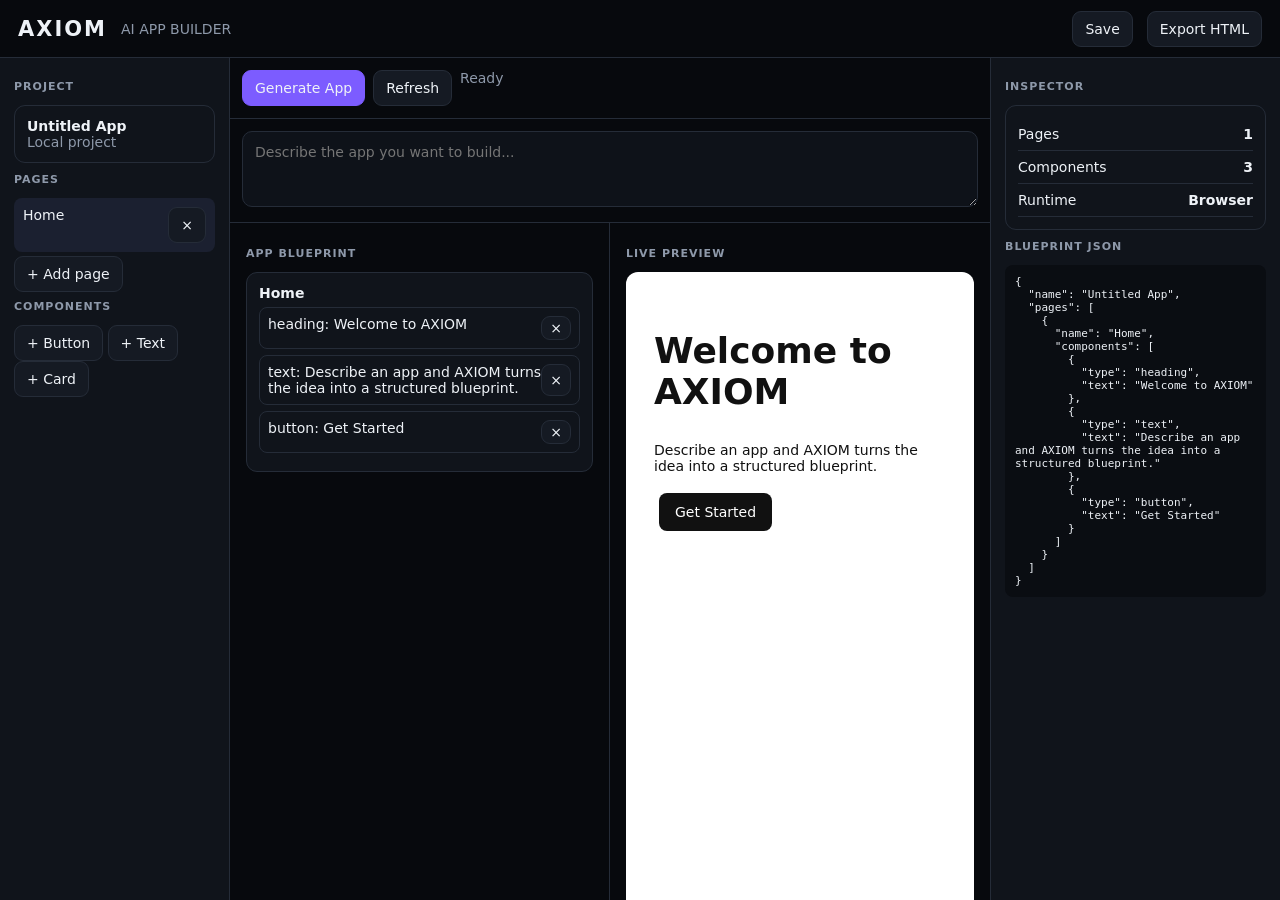
==== index.html @ da2b3033 "AXIOM: add browser builder MVP" ====
<!doctype html>
<html lang="en"><head><meta charset="utf-8"><meta name="viewport" content="width=device-width,initial-scale=1"><title>AXIOM — AI App Builder</title>
<style>
:root{--bg:#07090d;--p:#10141b;--p2:#151a23;--line:#252c38;--text:#eef2f7;--muted:#8e99aa;--a:#7c5cff}
*{box-sizing:border-box}body{margin:0;background:var(--bg);color:var(--text);font:14px system-ui,Arial;height:100vh;overflow:hidden}button,textarea{font:inherit}button{cursor:pointer;border:1px solid var(--line);background:var(--p2);color:var(--text);border-radius:9px;padding:9px 12px}button.primary{background:var(--a);border-color:var(--a)}header{height:58px;border-bottom:1px solid var(--line);display:flex;align-items:center;padding:0 18px;gap:14px}.logo{font-size:21px;font-weight:800;letter-spacing:2px}.muted{color:var(--muted)}.spacer{flex:1}.layout{display:grid;grid-template-columns:230px 1fr 290px;height:calc(100vh - 58px)}aside,.right{background:var(--p);padding:14px;overflow:auto;border-right:1px solid var(--line)}.right{border:0;border-left:1px solid var(--line)}h3{font-size:11px;text-transform:uppercase;letter-spacing:1px;color:var(--muted);margin:8px 0 12px}.card{background:var(--p);border:1px solid var(--line);border-radius:11px;padding:12px;margin-bottom:10px}.page{padding:9px;border-radius:8px;margin:4px 0;display:flex;justify-content:space-between}.page.active{background:#1b2030}.main{display:flex;flex-direction:column;min-width:0}.toolbar,.prompt{padding:12px;border-bottom:1px solid var(--line);display:flex;gap:8px}.prompt{display:block}.prompt textarea{width:100%;min-height:76px;background:#0e1219;border:1px solid var(--line);border-radius:10px;color:var(--text);padding:12px;resize:vertical}.workspace{display:grid;grid-template-columns:1fr 1fr;flex:1;min-height:0}.blueprint,.preview{overflow:auto;padding:16px}.blueprint{border-right:1px solid var(--line)}.component{padding:8px;border:1px solid var(--line);border-radius:8px;margin:6px 0;display:flex;justify-content:space-between}.component button{padding:3px 8px}.preview-frame{background:white;color:#111;min-height:100%;border-radius:12px;padding:28px}.preview-frame h1{font-size:36px}.pbtn{display:inline-block;background:#111;color:#fff;padding:11px 16px;border-radius:8px;margin:5px}.stat{display:flex;justify-content:space-between;padding:8px 0;border-bottom:1px solid var(--line)}pre{white-space:pre-wrap;word-break:break-word;font-size:11px;background:#0a0d12;padding:10px;border-radius:8px}@media(max-width:900px){.layout{grid-template-columns:180px 1fr}.right{display:none}.workspace{grid-template-columns:1fr}.blueprint{display:none}}
</style></head>
<body>
<header><div class="logo">AXIOM</div><span class="muted">AI APP BUILDER</span><span class="spacer"></span><button onclick="save()">Save</button><button onclick="exportApp()">Export HTML</button></header>
<div class="layout">
<aside><h3>Project</h3><div class="card"><b id="name">Untitled App</b><div class="muted">Local project</div></div><h3>Pages</h3><div id="pages"></div><button onclick="addPage()">+ Add page</button><h3>Components</h3><button onclick="addComp('button')">+ Button</button> <button onclick="addComp('text')">+ Text</button> <button onclick="addComp('card')">+ Card</button></aside>
<main class="main"><div class="toolbar"><button class="primary" onclick="generate()">Generate App</button><button onclick="render()">Refresh</button><span class="muted" id="status">Ready</span></div><div class="prompt"><textarea id="prompt" placeholder="Describe the app you want to build..."></textarea></div><div class="workspace"><section class="blueprint"><h3>App Blueprint</h3><div id="bp"></div></section><section class="preview"><h3>Live Preview</h3><div id="preview" class="preview-frame"></div></section></div></main>
<section class="right"><h3>Inspector</h3><div class="card"><div class="stat"><span>Pages</span><b id="pc">0</b></div><div class="stat"><span>Components</span><b id="cc">0</b></div><div class="stat"><span>Runtime</span><b>Browser</b></div></div><h3>Blueprint JSON</h3><pre id="json"></pre></section>
</div>
<script>
const KEY="axiom-project";let app={name:"Untitled App",pages:[{name:"Home",components:[{type:"heading",text:"Welcome to AXIOM"},{type:"text",text:"Describe an app and AXIOM turns the idea into a structured blueprint."},{type:"button",text:"Get Started"}]}]};
const esc=s=>String(s).replace(/[&<>"']/g,c=>({"&":"&amp;","<":"&lt;",">":"&gt;",'"':"&quot;","'":"&#39;"}[c]));
function update(){name.textContent=app.name;pc.textContent=app.pages.length;cc.textContent=app.pages.reduce((n,p)=>n+p.components.length,0);pages.innerHTML=app.pages.map((p,i)=>`<div class="page ${i?"":"active"}"><span>${esc(p.name)}</span><button onclick="delPage(${i})">×</button></div>`).join("");bp.innerHTML=app.pages.map((p,i)=>`<div class="card"><b>${esc(p.name)}</b>${p.components.map((c,j)=>`<div class="component"><span>${esc(c.type)}: ${esc(c.text||"")}</span><button onclick="delComp(${i},${j})">×</button></div>`).join("")}</div>`).join("");json.textContent=JSON.stringify(app,null,2);render()}
function generate(){let q=prompt.value.trim();if(!q)return;let l=q.toLowerCase();let n=q.replace(/^(make|build|create)\s+/i,"").split(/ with | that | for /i)[0].trim()||"AXIOM App";app.name=n.charAt(0).toUpperCase()+n.slice(1);let c=[{type:"heading",text:app.name},{type:"text",text:"Built with AXIOM."}];if(/task|todo|planner|checklist/.test(l))c.push({type:"card",text:"My Tasks"},{type:"button",text:"Add Task"});if(/study|school|learn|quiz/.test(l))c.push({type:"card",text:"Today's Learning"},{type:"button",text:"Start Lesson"});if(/shop|store|product/.test(l))c.push({type:"card",text:"Featured Products"},{type:"button",text:"Browse Products"});if(/dashboard|analytics|stats|progress/.test(l))c.push({type:"card",text:"Progress 72%"},{type:"card",text:"Activity"});if(c.length===2)c.push({type:"button",text:"Start Building"});app.pages=[{name:"Home",components:c}];if(/settings|profile/.test(l))app.pages.push({name:"Settings",components:[{type:"heading",text:"Settings"},{type:"button",text:"Save Changes"}]});if(/about/.test(l))app.pages.push({name:"About",components:[{type:"heading",text:"About"},{type:"text",text:"Built with AXIOM."}]});status.textContent="Blueprint generated";update()}
function addPage(){app.pages.push({name:"New Page",components:[{type:"heading",text:"New Page"}]});update()}function delPage(i){if(app.pages.length>1)app.pages.splice(i,1);update()}function addComp(type){app.pages[0].components.push({type,text:type==="button"?"New Button":type==="card"?"New Card":"New Text"});update()}function delComp(i,j){app.pages[i].components.splice(j,1);update()}
function render(){let p=app.pages[0];preview.innerHTML=p.components.map(c=>c.type==="heading"?`<h1>${esc(c.text)}</h1>`:c.type==="button"?`<span class="pbtn">${esc(c.text)}</span>`:c.type==="card"?`<div class="card"><b>${esc(c.text)}</b><div class="muted">AXIOM component</div></div>`:`<p>${esc(c.text)}</p>`).join("")}
function save(){localStorage.setItem(KEY,JSON.stringify(app));status.textContent="Saved locally"}function load(){try{let x=JSON.parse(localStorage.getItem(KEY));if(x)app=x}catch(e){}update()}function exportApp(){let h="<!doctype html><html><head><meta charset=utf-8><title>"+esc(app.name)+"</title><style>body{font:16px system-ui;max-width:900px;margin:40px auto;padding:20px}.pbtn{display:inline-block;background:#111;color:white;padding:12px 18px;border-radius:8px}.card{padding:18px;border:1px solid #ddd;border-radius:12px;margin:10px 0}</style></head><body>"+preview.innerHTML+"</body></html>";let a=document.createElement("a");a.href=URL.createObjectURL(new Blob([h],{type:"text/html"}));a.download="axiom-app.html";a.click()}load();
</script></body></html>
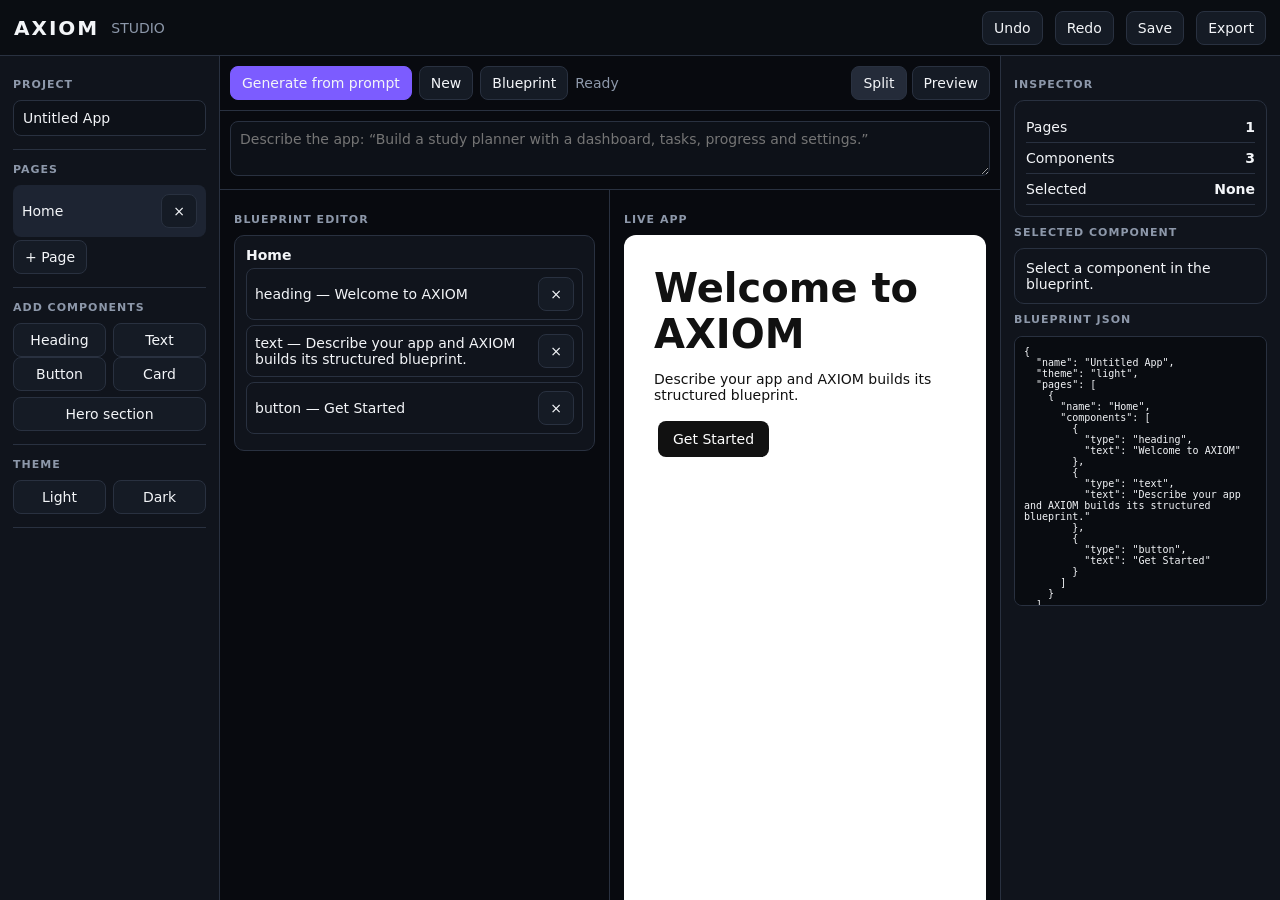
==== commit 104a0d95: "AXIOM: upgrade studio MVP" ====
--- a/index.html
+++ b/index.html
@@ -1,22 +1,52 @@
 <!doctype html>
-<html lang="en"><head><meta charset="utf-8"><meta name="viewport" content="width=device-width,initial-scale=1"><title>AXIOM — AI App Builder</title>
+<html lang="en"><head><meta charset="utf-8"><meta name="viewport" content="width=device-width,initial-scale=1"><title>AXIOM Studio</title>
 <style>
-:root{--bg:#07090d;--p:#10141b;--p2:#151a23;--line:#252c38;--text:#eef2f7;--muted:#8e99aa;--a:#7c5cff}
-*{box-sizing:border-box}body{margin:0;background:var(--bg);color:var(--text);font:14px system-ui,Arial;height:100vh;overflow:hidden}button,textarea{font:inherit}button{cursor:pointer;border:1px solid var(--line);background:var(--p2);color:var(--text);border-radius:9px;padding:9px 12px}button.primary{background:var(--a);border-color:var(--a)}header{height:58px;border-bottom:1px solid var(--line);display:flex;align-items:center;padding:0 18px;gap:14px}.logo{font-size:21px;font-weight:800;letter-spacing:2px}.muted{color:var(--muted)}.spacer{flex:1}.layout{display:grid;grid-template-columns:230px 1fr 290px;height:calc(100vh - 58px)}aside,.right{background:var(--p);padding:14px;overflow:auto;border-right:1px solid var(--line)}.right{border:0;border-left:1px solid var(--line)}h3{font-size:11px;text-transform:uppercase;letter-spacing:1px;color:var(--muted);margin:8px 0 12px}.card{background:var(--p);border:1px solid var(--line);border-radius:11px;padding:12px;margin-bottom:10px}.page{padding:9px;border-radius:8px;margin:4px 0;display:flex;justify-content:space-between}.page.active{background:#1b2030}.main{display:flex;flex-direction:column;min-width:0}.toolbar,.prompt{padding:12px;border-bottom:1px solid var(--line);display:flex;gap:8px}.prompt{display:block}.prompt textarea{width:100%;min-height:76px;background:#0e1219;border:1px solid var(--line);border-radius:10px;color:var(--text);padding:12px;resize:vertical}.workspace{display:grid;grid-template-columns:1fr 1fr;flex:1;min-height:0}.blueprint,.preview{overflow:auto;padding:16px}.blueprint{border-right:1px solid var(--line)}.component{padding:8px;border:1px solid var(--line);border-radius:8px;margin:6px 0;display:flex;justify-content:space-between}.component button{padding:3px 8px}.preview-frame{background:white;color:#111;min-height:100%;border-radius:12px;padding:28px}.preview-frame h1{font-size:36px}.pbtn{display:inline-block;background:#111;color:#fff;padding:11px 16px;border-radius:8px;margin:5px}.stat{display:flex;justify-content:space-between;padding:8px 0;border-bottom:1px solid var(--line)}pre{white-space:pre-wrap;word-break:break-word;font-size:11px;background:#0a0d12;padding:10px;border-radius:8px}@media(max-width:900px){.layout{grid-template-columns:180px 1fr}.right{display:none}.workspace{grid-template-columns:1fr}.blueprint{display:none}}
+:root{--bg:#080a0f;--panel:#10141c;--panel2:#151b25;--line:#293140;--text:#f3f5f8;--muted:#8d98aa;--accent:#7c5cff;--canvas:#fff;--canvasText:#111}
+*{box-sizing:border-box}body{margin:0;background:var(--bg);color:var(--text);font:14px Inter,system-ui,Arial;height:100vh;overflow:hidden}button,input,textarea,select{font:inherit}button{border:1px solid var(--line);background:var(--panel2);color:var(--text);border-radius:8px;padding:8px 11px;cursor:pointer}button:hover{border-color:#596579}button.primary{background:var(--accent);border-color:var(--accent)}input,textarea,select{background:#0d1118;color:var(--text);border:1px solid var(--line);border-radius:8px;padding:9px;width:100%}
+header{height:56px;border-bottom:1px solid var(--line);display:flex;align-items:center;gap:12px;padding:0 14px;background:#0a0d12}.logo{font-size:20px;font-weight:900;letter-spacing:2px}.spacer{flex:1}.muted{color:var(--muted)}.layout{height:calc(100vh - 56px);display:grid;grid-template-columns:220px 1fr 280px}
+aside,.inspector{background:var(--panel);overflow:auto;padding:13px}.inspector{border-left:1px solid var(--line)}aside{border-right:1px solid var(--line)}h3{font-size:11px;color:var(--muted);letter-spacing:1px;text-transform:uppercase;margin:9px 0}
+.section{border-bottom:1px solid var(--line);padding-bottom:13px;margin-bottom:13px}.page{padding:9px;border-radius:8px;margin:3px 0;display:flex;justify-content:space-between;align-items:center}.page.active{background:#1d2432}.main{min-width:0;display:flex;flex-direction:column}.toolbar{display:flex;gap:7px;align-items:center;padding:10px;border-bottom:1px solid var(--line);flex-wrap:wrap}.tabs{display:flex;gap:5px;margin-left:auto}.tab.active{background:#242b39}.prompt{padding:10px;border-bottom:1px solid var(--line)}.prompt textarea{min-height:55px;resize:vertical}.workspace{display:grid;grid-template-columns:1fr 1fr;min-height:0;flex:1}.blueprint{overflow:auto;padding:14px;border-right:1px solid var(--line)}.preview{overflow:auto;padding:14px}.canvas{background:var(--canvas);color:var(--canvasText);min-height:100%;border-radius:12px;padding:30px;max-width:900px;margin:auto}.canvas.dark{background:#10131a;color:#f3f5f8}.canvas h1{font-size:40px;margin:0 0 10px}.canvas .hero{padding:25px;border-radius:14px;background:#f0f2f7;margin:12px 0}.canvas.dark .hero{background:#1b2230}.canvas .axiom-button{display:inline-block;padding:10px 15px;background:#111;color:white;border-radius:8px;margin:4px}.canvas .card{border:1px solid #d8dce3;border-radius:12px;padding:15px;margin:9px 0}.canvas.dark .card{border-color:#303847}.bp-card,.ins-card{border:1px solid var(--line);background:var(--panel);border-radius:10px;padding:11px;margin-bottom:9px}.comp{display:flex;gap:7px;align-items:center;border:1px solid var(--line);border-radius:8px;padding:8px;margin:5px 0}.comp span{flex:1}.row{display:flex;gap:7px}.row>*{flex:1}.stat{display:flex;justify-content:space-between;padding:7px 0;border-bottom:1px solid var(--line)}pre{white-space:pre-wrap;word-break:break-word;font-size:10px;background:#090c11;border:1px solid var(--line);padding:9px;border-radius:8px;max-height:270px;overflow:auto}.hidden{display:none}
+@media(max-width:1000px){.layout{grid-template-columns:180px 1fr}.inspector{display:none}.workspace{grid-template-columns:1fr}.blueprint{display:none}}
 </style></head>
 <body>
-<header><div class="logo">AXIOM</div><span class="muted">AI APP BUILDER</span><span class="spacer"></span><button onclick="save()">Save</button><button onclick="exportApp()">Export HTML</button></header>
+<header><div class="logo">AXIOM</div><span class="muted">STUDIO</span><span class="spacer"></span><button onclick="undo()">Undo</button><button onclick="redo()">Redo</button><button onclick="save()">Save</button><button onclick="exportHTML()">Export</button></header>
 <div class="layout">
-<aside><h3>Project</h3><div class="card"><b id="name">Untitled App</b><div class="muted">Local project</div></div><h3>Pages</h3><div id="pages"></div><button onclick="addPage()">+ Add page</button><h3>Components</h3><button onclick="addComp('button')">+ Button</button> <button onclick="addComp('text')">+ Text</button> <button onclick="addComp('card')">+ Card</button></aside>
-<main class="main"><div class="toolbar"><button class="primary" onclick="generate()">Generate App</button><button onclick="render()">Refresh</button><span class="muted" id="status">Ready</span></div><div class="prompt"><textarea id="prompt" placeholder="Describe the app you want to build..."></textarea></div><div class="workspace"><section class="blueprint"><h3>App Blueprint</h3><div id="bp"></div></section><section class="preview"><h3>Live Preview</h3><div id="preview" class="preview-frame"></div></section></div></main>
-<section class="right"><h3>Inspector</h3><div class="card"><div class="stat"><span>Pages</span><b id="pc">0</b></div><div class="stat"><span>Components</span><b id="cc">0</b></div><div class="stat"><span>Runtime</span><b>Browser</b></div></div><h3>Blueprint JSON</h3><pre id="json"></pre></section>
+<aside>
+<div class="section"><h3>Project</h3><input id="projectName" value="Untitled App" oninput="app.name=this.value;sync(false)"></div>
+<div class="section"><h3>Pages</h3><div id="pageList"></div><button onclick="addPage()">+ Page</button></div>
+<div class="section"><h3>Add components</h3><div class="row"><button onclick="add('heading')">Heading</button><button onclick="add('text')">Text</button></div><div class="row"><button onclick="add('button')">Button</button><button onclick="add('card')">Card</button></div><button onclick="add('hero')" style="width:100%;margin-top:6px">Hero section</button></div>
+<div class="section"><h3>Theme</h3><div class="row"><button onclick="theme('light')">Light</button><button onclick="theme('dark')">Dark</button></div></div>
+</aside>
+<main class="main">
+<div class="toolbar"><button class="primary" onclick="generate()">Generate from prompt</button><button onclick="newProject()">New</button><button onclick="showJSON()">Blueprint</button><span class="muted" id="status">Ready</span><div class="tabs"><button class="tab active" onclick="setView('split',this)">Split</button><button class="tab" onclick="setView('preview',this)">Preview</button></div></div>
+<div class="prompt"><textarea id="prompt" placeholder="Describe the app: “Build a study planner with a dashboard, tasks, progress and settings.”"></textarea></div>
+<div class="workspace" id="workspace"><section class="blueprint"><h3>Blueprint editor</h3><div id="blueprint"></div></section><section class="preview"><h3>Live app</h3><div id="canvas" class="canvas"></div></section></div>
+</main>
+<section class="inspector"><h3>Inspector</h3><div class="ins-card"><div class="stat"><span>Pages</span><b id="pageCount">0</b></div><div class="stat"><span>Components</span><b id="componentCount">0</b></div><div class="stat"><span>Selected</span><b id="selectedLabel">None</b></div></div><h3>Selected component</h3><div id="editor" class="ins-card">Select a component in the blueprint.</div><h3>Blueprint JSON</h3><pre id="json"></pre></section>
 </div>
 <script>
-const KEY="axiom-project";let app={name:"Untitled App",pages:[{name:"Home",components:[{type:"heading",text:"Welcome to AXIOM"},{type:"text",text:"Describe an app and AXIOM turns the idea into a structured blueprint."},{type:"button",text:"Get Started"}]}]};
-const esc=s=>String(s).replace(/[&<>"']/g,c=>({"&":"&amp;","<":"&lt;",">":"&gt;",'"':"&quot;","'":"&#39;"}[c]));
-function update(){name.textContent=app.name;pc.textContent=app.pages.length;cc.textContent=app.pages.reduce((n,p)=>n+p.components.length,0);pages.innerHTML=app.pages.map((p,i)=>`<div class="page ${i?"":"active"}"><span>${esc(p.name)}</span><button onclick="delPage(${i})">×</button></div>`).join("");bp.innerHTML=app.pages.map((p,i)=>`<div class="card"><b>${esc(p.name)}</b>${p.components.map((c,j)=>`<div class="component"><span>${esc(c.type)}: ${esc(c.text||"")}</span><button onclick="delComp(${i},${j})">×</button></div>`).join("")}</div>`).join("");json.textContent=JSON.stringify(app,null,2);render()}
-function generate(){let q=prompt.value.trim();if(!q)return;let l=q.toLowerCase();let n=q.replace(/^(make|build|create)\s+/i,"").split(/ with | that | for /i)[0].trim()||"AXIOM App";app.name=n.charAt(0).toUpperCase()+n.slice(1);let c=[{type:"heading",text:app.name},{type:"text",text:"Built with AXIOM."}];if(/task|todo|planner|checklist/.test(l))c.push({type:"card",text:"My Tasks"},{type:"button",text:"Add Task"});if(/study|school|learn|quiz/.test(l))c.push({type:"card",text:"Today's Learning"},{type:"button",text:"Start Lesson"});if(/shop|store|product/.test(l))c.push({type:"card",text:"Featured Products"},{type:"button",text:"Browse Products"});if(/dashboard|analytics|stats|progress/.test(l))c.push({type:"card",text:"Progress 72%"},{type:"card",text:"Activity"});if(c.length===2)c.push({type:"button",text:"Start Building"});app.pages=[{name:"Home",components:c}];if(/settings|profile/.test(l))app.pages.push({name:"Settings",components:[{type:"heading",text:"Settings"},{type:"button",text:"Save Changes"}]});if(/about/.test(l))app.pages.push({name:"About",components:[{type:"heading",text:"About"},{type:"text",text:"Built with AXIOM."}]});status.textContent="Blueprint generated";update()}
-function addPage(){app.pages.push({name:"New Page",components:[{type:"heading",text:"New Page"}]});update()}function delPage(i){if(app.pages.length>1)app.pages.splice(i,1);update()}function addComp(type){app.pages[0].components.push({type,text:type==="button"?"New Button":type==="card"?"New Card":"New Text"});update()}function delComp(i,j){app.pages[i].components.splice(j,1);update()}
-function render(){let p=app.pages[0];preview.innerHTML=p.components.map(c=>c.type==="heading"?`<h1>${esc(c.text)}</h1>`:c.type==="button"?`<span class="pbtn">${esc(c.text)}</span>`:c.type==="card"?`<div class="card"><b>${esc(c.text)}</b><div class="muted">AXIOM component</div></div>`:`<p>${esc(c.text)}</p>`).join("")}
-function save(){localStorage.setItem(KEY,JSON.stringify(app));status.textContent="Saved locally"}function load(){try{let x=JSON.parse(localStorage.getItem(KEY));if(x)app=x}catch(e){}update()}function exportApp(){let h="<!doctype html><html><head><meta charset=utf-8><title>"+esc(app.name)+"</title><style>body{font:16px system-ui;max-width:900px;margin:40px auto;padding:20px}.pbtn{display:inline-block;background:#111;color:white;padding:12px 18px;border-radius:8px}.card{padding:18px;border:1px solid #ddd;border-radius:12px;margin:10px 0}</style></head><body>"+preview.innerHTML+"</body></html>";let a=document.createElement("a");a.href=URL.createObjectURL(new Blob([h],{type:"text/html"}));a.download="axiom-app.html";a.click()}load();
+const STORE="axiom-studio-v2";let history=[],future=[],selected=null;
+let app={name:"Untitled App",theme:"light",pages:[{name:"Home",components:[{type:"heading",text:"Welcome to AXIOM"},{type:"text",text:"Describe your app and AXIOM builds its structured blueprint."},{type:"button",text:"Get Started"}]}]};
+function esc(s){return String(s??"").replace(/[&<>"']/g,c=>({"&":"&amp;","<":"&lt;",">":"&gt;",'"':"&quot;","'":"&#39;"}[c]))}
+function snap(){history.push(JSON.stringify(app));if(history.length>40)history.shift();future=[]}
+function undo(){if(!history.length)return;future.push(JSON.stringify(app));app=JSON.parse(history.pop());selected=null;sync()}
+function redo(){if(!future.length)return;history.push(JSON.stringify(app));app=JSON.parse(future.pop());selected=null;sync()}
+function sync(saveHistory=true){projectName.value=app.name;pageCount.textContent=app.pages.length;componentCount.textContent=app.pages.reduce((n,p)=>n+p.components.length,0);pageList.innerHTML=app.pages.map((p,i)=>`<div class="page ${i===0?"active":""}"><span>${esc(p.name)}</span><button onclick="removePage(${i})">×</button></div>`).join("");renderBlueprint();renderCanvas();json.textContent=JSON.stringify(app,null,2);if(saveHistory){}}
+function renderBlueprint(){blueprint.innerHTML=app.pages.map((p,pi)=>`<div class="bp-card"><b>${esc(p.name)}</b>${p.components.map((c,ci)=>`<div class="comp" onclick="selectComp(${pi},${ci})"><span>${esc(c.type)} — ${esc(c.text)}</span><button onclick="event.stopPropagation();removeComp(${pi},${ci})">×</button></div>`).join("")}</div>`).join("")}
+function renderCanvas(){let p=app.pages[0];canvas.className="canvas "+(app.theme==="dark"?"dark":"");canvas.innerHTML=p.components.map(c=>c.type==="heading"?`<h1>${esc(c.text)}</h1>`:c.type==="hero"?`<div class="hero"><h2>${esc(c.text)}</h2><p>Build something people can use.</p><span class="axiom-button">Start</span></div>`:c.type==="button"?`<span class="axiom-button">${esc(c.text)}</span>`:c.type==="card"?`<div class="card"><b>${esc(c.text)}</b><p>AXIOM component</p></div>`:`<p>${esc(c.text)}</p>`).join("")}
+function selectComp(pi,ci){selected={pi,ci};let c=app.pages[pi].components[ci];selectedLabel.textContent=c.type;editor.innerHTML=`<label>Text</label><textarea id="selectedText" style="margin-top:6px">${esc(c.text)}</textarea><button class="primary" style="margin-top:7px;width:100%" onclick="applyEdit()">Apply</button>`}
+function applyEdit(){snap();app.pages[selected.pi].components[selected.ci].text=selectedText.value;sync()}
+function add(type){snap();let text={heading:"New Heading",text:"New text",button:"New Button",card:"New Card",hero:"New Hero"}[type];app.pages[0].components.push({type,text});sync()}
+function removeComp(pi,ci){snap();app.pages[pi].components.splice(ci,1);selected=null;sync()}
+function addPage(){snap();app.pages.push({name:"Page "+(app.pages.length+1),components:[{type:"heading",text:"New Page"}]});sync()}
+function removePage(i){if(app.pages.length===1)return;snap();app.pages.splice(i,1);sync()}
+function theme(t){snap();app.theme=t;sync()}
+function generate(){let q=prompt.value.trim();if(!q)return;snap();let l=q.toLowerCase();let title=q.replace(/^(make|build|create)\s+/i,"").split(/ with | that | for /i)[0].trim()||"AXIOM App";let comps=[{type:"heading",text:title},{type:"text",text:"Generated by AXIOM."}];if(/dashboard|analytics|stats|progress/.test(l))comps.push({type:"hero",text:"Your Dashboard"},{type:"card",text:"Progress"},{type:"card",text:"Recent Activity"});if(/task|todo|planner|checklist/.test(l))comps.push({type:"card",text:"My Tasks"},{type:"button",text:"Add Task"});if(/study|school|learn|quiz/.test(l))comps.push({type:"hero",text:"Today's Learning"},{type:"button",text:"Start Lesson"});if(/shop|store|product/.test(l))comps.push({type:"card",text:"Featured Products"},{type:"button",text:"Browse Products"});if(comps.length===2)comps.push({type:"button",text:"Start Building"});app.name=title[0].toUpperCase()+title.slice(1);app.pages=[{name:"Home",components:comps}];if(/settings|profile/.test(l))app.pages.push({name:"Settings",components:[{type:"heading",text:"Settings"},{type:"button",text:"Save Changes"}]});if(/about/.test(l))app.pages.push({name:"About",components:[{type:"heading",text:"About"},{type:"text",text:"Built with AXIOM."}]});status.textContent="Blueprint generated";sync()}
+function save(){localStorage.setItem(STORE,JSON.stringify(app));status.textContent="Saved locally"}
+function load(){try{let x=JSON.parse(localStorage.getItem(STORE));if(x)app=x}catch(e){}sync(false)}
+function newProject(){snap();app={name:"Untitled App",theme:"light",pages:[{name:"Home",components:[{type:"heading",text:"New AXIOM App"}]}]};selected=null;sync()}
+function showJSON(){alert(JSON.stringify(app,null,2))}
+function setView(v,el){document.querySelectorAll(".tab").forEach(x=>x.classList.remove("active"));el.classList.add("active");workspace.style.gridTemplateColumns=v==="preview"?"1fr":"1fr 1fr";if(v==="preview")document.querySelector(".blueprint").style.display="none";else document.querySelector(".blueprint").style.display=""}
+function exportHTML(){let body=canvas.innerHTML;let dark=app.theme==="dark";let html=`<!doctype html><html><head><meta charset="utf-8"><meta name="viewport" content="width=device-width,initial-scale=1"><title>${esc(app.name)}</title><style>body{font:16px system-ui;max-width:900px;margin:0 auto;padding:30px;background:${dark?"#10131a":"#fff"};color:${dark?"#fff":"#111"}}h1{font-size:42px}.hero{padding:25px;border-radius:14px;background:${dark?"#1b2230":"#f0f2f7"}}.card{border:1px solid #ccc;border-radius:12px;padding:15px;margin:9px 0}.axiom-button{display:inline-block;background:#111;color:#fff;padding:10px 15px;border-radius:8px;margin:4px}</style></head><body>${body}</body></html>`;let a=document.createElement("a");a.href=URL.createObjectURL(new Blob([html],{type:"text/html"}));a.download=(app.name||"axiom-app").replace(/\s+/g,"-").toLowerCase()+".html";a.click()}
+load();
 </script></body></html>
